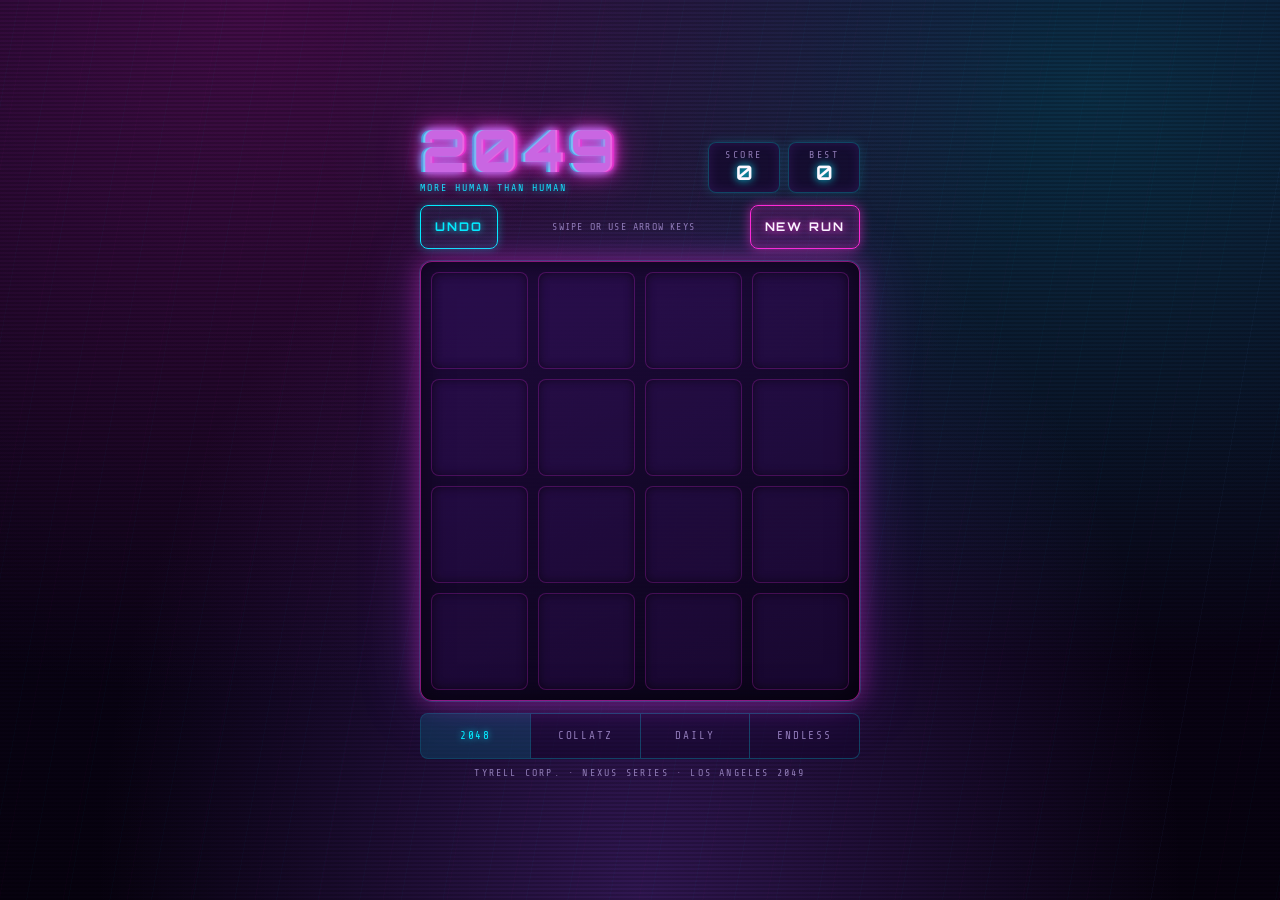
==== web/index.html @ 621d40a0 "Port the whole game to Rust and WebAssembly, add Endless mode The engine crate (engine/) holds the r" ====
<!doctype html>
<html lang="en">
<head>
  <meta charset="utf-8">
  <meta name="viewport" content="width=device-width, initial-scale=1, viewport-fit=cover, user-scalable=no">
  <meta name="theme-color" content="#07020f">
  <meta name="apple-mobile-web-app-capable" content="yes">
  <meta name="apple-mobile-web-app-status-bar-style" content="black-translucent">
  <meta name="mobile-web-app-capable" content="yes">
  <meta name="description" content="2049: a Blade Runner themed 2048, plus Collatz, daily and endless modes where equal tiles follow 3n+1 or n/2. Rust and WebAssembly.">
  <title>2049</title>
  <link rel="icon" href="favicon.svg" type="image/svg+xml">
  <link rel="preconnect" href="https://fonts.googleapis.com">
  <link rel="preconnect" href="https://fonts.gstatic.com" crossorigin>
  <link href="https://fonts.googleapis.com/css2?family=Orbitron:wght@500;700;900&family=Share+Tech+Mono&display=swap" rel="stylesheet">
  <link rel="stylesheet" href="style.css?v=5">
  <link rel="modulepreload" href="pkg/nexus2049.js?v=5">
</head>
<body>
  <div class="rain" aria-hidden="true"></div>
  <div class="scanlines" aria-hidden="true"></div>

  <main class="app">
    <header class="hud">
      <div class="title-block">
        <h1 class="title" data-text="2049">2049</h1>
        <p class="tagline" id="tagline">MORE HUMAN THAN HUMAN</p>
      </div>
      <div class="scores">
        <div class="score-box">
          <span class="score-label" id="score-label">SCORE</span>
          <span class="score-value" id="score">0</span>
          <span class="score-delta" id="score-delta"></span>
        </div>
        <div class="score-box">
          <span class="score-label" id="best-label">BEST</span>
          <span class="score-value" id="best">0</span>
        </div>
      </div>
    </header>

    <section class="controls">
      <button class="btn" id="undo" type="button" aria-label="Undo last move">UNDO</button>
      <p class="status-line" id="status-line">SWIPE OR USE ARROW KEYS</p>
      <button class="btn btn-primary" id="new-game" type="button">NEW RUN</button>
    </section>

    <section class="board-wrap">
      <div class="board" id="board" role="grid" aria-label="2049 game board">
        <div class="cells" aria-hidden="true">
          <div class="cell"></div><div class="cell"></div><div class="cell"></div><div class="cell"></div>
          <div class="cell"></div><div class="cell"></div><div class="cell"></div><div class="cell"></div>
          <div class="cell"></div><div class="cell"></div><div class="cell"></div><div class="cell"></div>
          <div class="cell"></div><div class="cell"></div><div class="cell"></div><div class="cell"></div>
        </div>
        <div class="tiles" id="tiles"></div>

        <div class="overlay" id="overlay" hidden>
          <p class="overlay-kicker" id="overlay-kicker"></p>
          <h2 class="overlay-title" id="overlay-title"></h2>
          <p class="overlay-sub" id="overlay-sub"></p>
          <div class="overlay-actions">
            <button class="btn" id="overlay-secondary" type="button" hidden>KEEP GOING</button>
            <button class="btn" id="overlay-alt" type="button" hidden>NEW BOARD</button>
            <button class="btn btn-primary" id="overlay-primary" type="button">NEW RUN</button>
          </div>
        </div>
      </div>
    </section>

    <footer class="foot">
      <p class="sr-only" id="status" aria-live="polite"></p>
      <div class="seg" role="radiogroup" aria-label="Game mode">
        <button class="seg-btn" id="mode-2048" type="button" role="radio" aria-checked="true">2048</button>
        <button class="seg-btn" id="mode-collatz" type="button" role="radio" aria-checked="false">COLLATZ</button>
        <button class="seg-btn daily" id="mode-daily" type="button" role="radio" aria-checked="false">DAILY</button>
        <button class="seg-btn endless" id="mode-endless" type="button" role="radio" aria-checked="false">ENDLESS</button>
      </div>
      <p class="foot-line">TYRELL CORP. &middot; NEXUS SERIES &middot; LOS ANGELES 2049</p>
    </footer>
  </main>

  <script type="module">
    import init, * as nexus from './pkg/nexus2049.js?v=5';
    window.Nexus = nexus;
    init().catch(function (e) { console.error('2049 failed to start', e); });
  </script>
</body>
</html>
---- web/style.css ----
:root {
  --bg: #07020f;
  --bg-2: #0e0520;
  --panel: rgba(20, 8, 44, 0.75);
  --line: rgba(0, 240, 255, 0.25);
  --cell: rgba(120, 40, 200, 0.12);
  --cell-line: rgba(255, 43, 214, 0.18);

  --pink: #ff2bd6;
  --pink-2: #ff6ae6;
  --purple: #9b4dff;
  --purple-2: #c08bff;
  --cyan: #00f0ff;
  --cyan-2: #7cf7ff;
  --white: #fdf7ff;
  --text: #e9dcff;
  --muted: #8f7bb5;

  --gap: 10px;
  --radius: 8px;
  /* svh keeps the board a fixed size when the mobile address bar collapses. */
  --board-size: min(92vw, 440px, calc(100svh - 250px));
  --move-ms: 140ms;

  --font-display: 'Orbitron', 'Segoe UI', system-ui, sans-serif;
  --font-mono: 'Share Tech Mono', 'SFMono-Regular', Menlo, monospace;
}

* { box-sizing: border-box; }

html, body {
  margin: 0;
  padding: 0;
  height: 100%;
  background: var(--bg);
  color: var(--text);
  font-family: var(--font-display);
  overscroll-behavior: none;
  -webkit-tap-highlight-color: transparent;
  -webkit-text-size-adjust: 100%;
}

body {
  min-height: 100dvh;
  background:
    radial-gradient(ellipse at 20% 0%, rgba(255, 43, 214, 0.22), transparent 55%),
    radial-gradient(ellipse at 85% 10%, rgba(0, 240, 255, 0.18), transparent 50%),
    radial-gradient(ellipse at 50% 100%, rgba(155, 77, 255, 0.28), transparent 60%),
    linear-gradient(180deg, var(--bg-2), var(--bg));
  overflow-x: hidden;
}

/* Rain streaks: a double-height layer scrolled with transform so it stays on the compositor. */
.rain {
  position: fixed;
  inset: 0;
  pointer-events: none;
  z-index: 0;
  opacity: 0.35;
  overflow: hidden;
}
.rain::before {
  content: '';
  position: absolute;
  left: 0;
  top: 0;
  width: 100%;
  height: 200%;
  background-image:
    repeating-linear-gradient(100deg, transparent 0 18px, rgba(0, 240, 255, 0.07) 18px 19px, transparent 19px 41px),
    repeating-linear-gradient(100deg, transparent 0 29px, rgba(255, 43, 214, 0.06) 29px 30px, transparent 30px 63px);
  background-size: 100% 50%;
  will-change: transform;
  animation: rain 2.6s linear infinite;
}
@keyframes rain {
  from { transform: translate3d(0, -50%, 0); }
  to { transform: translate3d(0, 0, 0); }
}

.scanlines {
  position: fixed;
  inset: 0;
  pointer-events: none;
  z-index: 0;
  background: repeating-linear-gradient(0deg, rgba(0, 0, 0, 0.16) 0 2px, transparent 2px 4px);
}

.app {
  position: relative;
  z-index: 1;
  width: var(--board-size);
  margin: 0 auto;
  padding: max(14px, env(safe-area-inset-top)) 0 max(14px, env(safe-area-inset-bottom));
  display: flex;
  flex-direction: column;
  gap: 12px;
  min-height: 100svh;
  justify-content: center;
}

/* HUD */
.hud {
  display: flex;
  justify-content: space-between;
  align-items: flex-end;
  gap: 10px;
}

.title {
  margin: 0;
  font-size: clamp(40px, 13vw, 58px);
  font-weight: 900;
  line-height: 0.95;
  letter-spacing: 0.06em;
  color: var(--white);
  position: relative;
  text-shadow:
    0 0 6px var(--pink),
    0 0 18px var(--pink),
    0 0 42px rgba(255, 43, 214, 0.6);
  animation: flicker 7s infinite;
}
.title::before,
.title::after {
  content: attr(data-text);
  position: absolute;
  inset: 0;
  pointer-events: none;
  opacity: 0.7;
}
.title::before {
  color: var(--cyan);
  transform: translate(-2px, 0);
  text-shadow: 0 0 8px var(--cyan);
  animation: glitchA 5s infinite steps(1);
}
.title::after {
  color: var(--pink);
  transform: translate(2px, 0);
  text-shadow: 0 0 8px var(--pink);
  animation: glitchB 5s infinite steps(1);
}
@keyframes glitchA {
  0%, 93%, 100% { clip-path: inset(0 0 100% 0); }
  94% { clip-path: inset(10% 0 60% 0); transform: translate(-4px, 0); }
  96% { clip-path: inset(50% 0 20% 0); transform: translate(3px, 0); }
  98% { clip-path: inset(80% 0 0 0); transform: translate(-2px, 0); }
}
@keyframes glitchB {
  0%, 90%, 100% { clip-path: inset(0 0 100% 0); }
  91% { clip-path: inset(60% 0 10% 0); transform: translate(4px, 0); }
  93% { clip-path: inset(20% 0 60% 0); transform: translate(-3px, 0); }
  95% { clip-path: inset(0 0 85% 0); transform: translate(2px, 0); }
}
@keyframes flicker {
  0%, 18%, 22%, 25%, 53%, 57%, 100% { opacity: 1; }
  20%, 24%, 55% { opacity: 0.7; }
}

.tagline {
  margin: 4px 0 0;
  font-family: var(--font-mono);
  font-size: 10px;
  letter-spacing: 0.2em;
  white-space: nowrap;
  color: var(--cyan);
  text-shadow: 0 0 8px rgba(0, 240, 255, 0.8);
}

.scores {
  display: flex;
  gap: 8px;
}

.score-box {
  position: relative;
  min-width: 72px;
  padding: 6px 10px 7px;
  background: var(--panel);
  border: 1px solid var(--line);
  border-radius: var(--radius);
  box-shadow: 0 0 12px rgba(0, 240, 255, 0.15), inset 0 0 12px rgba(155, 77, 255, 0.15);
  display: flex;
  flex-direction: column;
  align-items: center;
}
.score-label {
  font-family: var(--font-mono);
  font-size: 10px;
  letter-spacing: 0.25em;
  color: var(--muted);
}
.score-value {
  font-size: 20px;
  font-weight: 700;
  color: var(--white);
  text-shadow: 0 0 8px var(--cyan);
  font-variant-numeric: tabular-nums;
}
.score-delta {
  position: absolute;
  right: 8px;
  top: -4px;
  font-size: 14px;
  font-weight: 700;
  color: var(--pink);
  text-shadow: 0 0 8px var(--pink);
  opacity: 0;
  pointer-events: none;
}
.score-delta.show {
  animation: floatUp 0.8s ease-out forwards;
}
@keyframes floatUp {
  0% { opacity: 1; transform: translateY(0); }
  100% { opacity: 0; transform: translateY(-28px); }
}

/* Controls */
.controls {
  display: flex;
  align-items: center;
  justify-content: space-between;
  gap: 8px;
}

/* Goal line between the two buttons */
.status-line {
  margin: 0;
  flex: 1;
  min-width: 0;
  text-align: center;
  font-family: var(--font-mono);
  font-size: 10px;
  letter-spacing: 0.12em;
  line-height: 1.35;
  color: var(--muted);
  transition: color 0.2s ease;
}
.status-line.goal { color: var(--cyan); text-shadow: 0 0 8px rgba(0, 240, 255, 0.6); }
.status-line.warn { color: var(--pink); text-shadow: 0 0 8px rgba(255, 43, 214, 0.7); }

/* Mode switch */
.seg {
  width: 100%;
  display: flex;
  min-height: 44px;
  border: 1px solid var(--line);
  border-radius: var(--radius);
  overflow: hidden;
  background: rgba(20, 8, 44, 0.6);
}
.seg-btn {
  appearance: none;
  flex: 1;
  min-width: 0;
  min-height: 44px;
  padding: 0 4px;
  border: 0;
  background: transparent;
  color: var(--muted);
  font-family: var(--font-mono);
  font-size: 11px;
  letter-spacing: 0.16em;
  cursor: pointer;
  touch-action: manipulation;
  user-select: none;
  -webkit-user-select: none;
  transition: background 0.15s ease, color 0.15s ease;
}
.seg-btn + .seg-btn { border-left: 1px solid var(--line); }
.seg-btn[aria-checked="true"] {
  color: var(--cyan);
  background: rgba(0, 240, 255, 0.14);
  text-shadow: 0 0 6px rgba(0, 240, 255, 0.8);
}
.seg-btn:active { background: rgba(0, 240, 255, 0.22); }
/* Drawn inside the clipped control so the ring is never cut off. */
.seg-btn:focus-visible {
  outline: 2px solid var(--white);
  outline-offset: -4px;
}
.seg-btn.daily[aria-checked="true"] {
  color: var(--pink-2);
  background: rgba(255, 43, 214, 0.14);
  text-shadow: 0 0 6px rgba(255, 43, 214, 0.8);
}
.seg-btn:disabled { opacity: 0.35; cursor: default; }

.btn {
  appearance: none;
  font-family: var(--font-display);
  font-weight: 700;
  font-size: 12px;
  letter-spacing: 0.16em;
  color: var(--cyan);
  background: rgba(0, 240, 255, 0.06);
  border: 1px solid var(--cyan);
  border-radius: var(--radius);
  padding: 10px 14px;
  min-height: 44px;
  white-space: nowrap;
  cursor: pointer;
  box-shadow: 0 0 10px rgba(0, 240, 255, 0.35), inset 0 0 8px rgba(0, 240, 255, 0.1);
  text-shadow: 0 0 6px rgba(0, 240, 255, 0.8);
  transition: transform 0.08s ease, box-shadow 0.15s ease, background 0.15s ease;
  touch-action: manipulation;
  user-select: none;
  -webkit-user-select: none;
}
.btn:hover { background: rgba(0, 240, 255, 0.14); }
.btn:active { transform: scale(0.96); }
.btn:disabled {
  opacity: 0.35;
  cursor: default;
  box-shadow: none;
}
.btn-primary {
  color: var(--white);
  border-color: var(--pink);
  background: rgba(255, 43, 214, 0.14);
  box-shadow: 0 0 12px rgba(255, 43, 214, 0.55), inset 0 0 10px rgba(255, 43, 214, 0.2);
  text-shadow: 0 0 8px var(--pink);
}
.btn-primary:hover { background: rgba(255, 43, 214, 0.26); }

/* Board */
.board-wrap {
  display: flex;
  justify-content: center;
}

.board {
  position: relative;
  width: var(--board-size);
  height: var(--board-size);
  padding: var(--gap);
  border-radius: calc(var(--radius) + 4px);
  background: linear-gradient(160deg, rgba(30, 10, 60, 0.9), rgba(10, 4, 24, 0.95));
  border: 1px solid rgba(255, 43, 214, 0.5);
  box-shadow:
    0 0 0 1px rgba(0, 240, 255, 0.15),
    0 0 24px rgba(255, 43, 214, 0.35),
    0 0 60px rgba(155, 77, 255, 0.25),
    inset 0 0 30px rgba(0, 0, 0, 0.6);
  touch-action: none;
  user-select: none;
  -webkit-user-select: none;
  overflow: hidden;
}
.board.shake { animation: shake 0.18s ease; }
@keyframes shake {
  0%, 100% { transform: translateX(0); }
  30% { transform: translateX(-4px); }
  70% { transform: translateX(4px); }
}

.cells {
  position: absolute;
  inset: var(--gap);
  display: grid;
  grid-template-columns: repeat(4, 1fr);
  grid-template-rows: repeat(4, 1fr);
  gap: var(--gap);
}
.cell {
  border-radius: var(--radius);
  background: var(--cell);
  border: 1px solid var(--cell-line);
  box-shadow: inset 0 0 10px rgba(0, 0, 0, 0.5);
}

.tiles {
  position: absolute;
  inset: var(--gap);
}

.tile {
  position: absolute;
  top: 0;
  left: 0;
  width: calc((100% - 3 * var(--gap)) / 4);
  height: calc((100% - 3 * var(--gap)) / 4);
  border-radius: var(--radius);
  display: flex;
  align-items: center;
  justify-content: center;
  font-weight: 900;
  font-size: calc(var(--board-size) * 0.085);
  line-height: 1;
  color: var(--white);
  transform: translate3d(calc(var(--x) * (100% + var(--gap))), calc(var(--y) * (100% + var(--gap))), 0);
  transition: transform var(--move-ms) cubic-bezier(0.25, 0.1, 0.25, 1);
  will-change: transform;
  backface-visibility: hidden;
  z-index: 2;
  font-variant-numeric: tabular-nums;
}
.tile .v {
  position: relative;
  z-index: 1;
}
.tile.new { animation: appear 180ms cubic-bezier(0.25, 0.1, 0.25, 1); }
.tile.merged { animation: pop 220ms cubic-bezier(0.25, 0.1, 0.25, 1); z-index: 3; }
.tile.merged::after {
  content: '';
  position: absolute;
  inset: -6px;
  border-radius: inherit;
  border: 2px solid currentColor;
  opacity: 0;
  animation: ring 380ms ease-out;
  pointer-events: none;
}
@keyframes appear {
  0% { transform: translate3d(calc(var(--x) * (100% + var(--gap))), calc(var(--y) * (100% + var(--gap))), 0) scale(0.4); opacity: 0; }
  100% { transform: translate3d(calc(var(--x) * (100% + var(--gap))), calc(var(--y) * (100% + var(--gap))), 0) scale(1); opacity: 1; }
}
/* Starts at full size so the swap from the two source tiles has no visible snap. */
@keyframes pop {
  0% { transform: translate3d(calc(var(--x) * (100% + var(--gap))), calc(var(--y) * (100% + var(--gap))), 0) scale(1); }
  45% { transform: translate3d(calc(var(--x) * (100% + var(--gap))), calc(var(--y) * (100% + var(--gap))), 0) scale(1.16); }
  100% { transform: translate3d(calc(var(--x) * (100% + var(--gap))), calc(var(--y) * (100% + var(--gap))), 0) scale(1); }
}
@keyframes ring {
  0% { opacity: 0.9; transform: scale(0.8); }
  100% { opacity: 0; transform: scale(1.35); }
}

/* Tile palette: cyan -> purple -> pink -> white-hot */
.tile[data-v="2"] {
  color: var(--white);
  background: linear-gradient(145deg, #0b2a4a, #0a1a3a);
  border: 1px solid var(--cyan);
  box-shadow: 0 0 10px rgba(0, 240, 255, 0.45), inset 0 0 12px rgba(0, 240, 255, 0.2);
  text-shadow: 0 0 10px var(--cyan);
}
.tile[data-v="4"] {
  color: #04101c;
  background: linear-gradient(145deg, #4df5ff, #00c8e0);
  border: 1px solid #a8fbff;
  box-shadow: 0 0 14px rgba(0, 240, 255, 0.7), inset 0 0 12px rgba(255, 255, 255, 0.25);
  text-shadow: 0 1px 0 rgba(255, 255, 255, 0.35);
}
.tile[data-v="8"] {
  color: var(--white);
  background: linear-gradient(145deg, #00a8ff, #5a2fff);
  border: 1px solid var(--cyan-2);
  box-shadow: 0 0 16px rgba(0, 200, 255, 0.7);
  text-shadow: 0 2px 4px rgba(0, 0, 40, 0.7);
}
.tile[data-v="16"] {
  color: var(--white);
  background: linear-gradient(145deg, #8a3dff, #5c22c8);
  border: 1px solid var(--purple-2);
  box-shadow: 0 0 16px rgba(155, 77, 255, 0.8);
  text-shadow: 0 2px 4px rgba(20, 0, 50, 0.7);
}
.tile[data-v="32"] {
  color: var(--white);
  background: linear-gradient(145deg, #7b2cff, #5a1fc0);
  border: 1px solid var(--purple-2);
  box-shadow: 0 0 18px rgba(155, 77, 255, 0.85);
  text-shadow: 0 0 10px var(--purple-2);
}
.tile[data-v="64"] {
  color: var(--white);
  background: linear-gradient(145deg, #a13cff, #d22bd6);
  border: 1px solid var(--pink-2);
  box-shadow: 0 0 18px rgba(255, 43, 214, 0.65), 0 0 36px rgba(155, 77, 255, 0.4);
  text-shadow: 0 0 10px var(--pink-2);
}
.tile[data-v="128"] {
  color: var(--white);
  background: linear-gradient(145deg, #e02ccf, #ff2bd6);
  border: 1px solid var(--pink-2);
  box-shadow: 0 0 20px rgba(255, 43, 214, 0.85);
  text-shadow: 0 0 12px var(--pink);
  font-size: calc(var(--board-size) * 0.075);
}
.tile[data-v="256"] {
  color: var(--white);
  background: linear-gradient(145deg, #ff2bd6, #ff5fe3);
  border: 1px solid #ffb3f2;
  box-shadow: 0 0 24px rgba(255, 43, 214, 1), 0 0 48px rgba(255, 43, 214, 0.5);
  text-shadow: 0 0 12px var(--pink);
  font-size: calc(var(--board-size) * 0.075);
}
.tile[data-v="512"] {
  color: var(--white);
  background: linear-gradient(145deg, #ff5fe3, #ff8af0);
  border: 1px solid #ffd1f8;
  box-shadow: 0 0 26px rgba(255, 106, 230, 1), 0 0 56px rgba(255, 43, 214, 0.6);
  text-shadow: 0 0 14px var(--pink);
  font-size: calc(var(--board-size) * 0.075);
}
.tile[data-v="1024"] {
  color: #2a0040;
  background: linear-gradient(145deg, #ffa3f3, #7cf7ff);
  border: 1px solid #ffffff;
  box-shadow: 0 0 28px rgba(0, 240, 255, 0.9), 0 0 60px rgba(255, 43, 214, 0.7);
  text-shadow: 0 0 6px rgba(255, 255, 255, 0.9);
  font-size: calc(var(--board-size) * 0.062);
}
.tile[data-v="2048"],
.tile[data-v="4096"],
.tile[data-v="8192"],
.tile[data-v="16384"],
.tile[data-v="32768"],
.tile[data-v="65536"] {
  color: #2a0040;
  background: linear-gradient(145deg, #ffffff, #ffb3f2 45%, #7cf7ff);
  border: 1px solid #ffffff;
  box-shadow: 0 0 32px rgba(255, 255, 255, 0.9), 0 0 70px rgba(255, 43, 214, 0.9), 0 0 110px rgba(0, 240, 255, 0.6);
  text-shadow: 0 0 6px rgba(255, 255, 255, 1);
  font-size: calc(var(--board-size) * 0.062);
}
/* Pulse via an opacity-animated overlay instead of a filter so it stays off the paint path. */
.tile[data-v="2048"]::before,
.tile[data-v="4096"]::before,
.tile[data-v="8192"]::before,
.tile[data-v="16384"]::before,
.tile[data-v="32768"]::before,
.tile[data-v="65536"]::before {
  content: '';
  position: absolute;
  inset: 0;
  border-radius: inherit;
  background: rgba(255, 255, 255, 0.35);
  animation: hot 1.6s ease-in-out infinite alternate;
  pointer-events: none;
}
@keyframes hot {
  from { opacity: 0; }
  to { opacity: 1; }
}

/* Overlay */
.overlay {
  position: absolute;
  inset: 0;
  z-index: 10;
  display: flex;
  flex-direction: column;
  align-items: center;
  justify-content: center;
  gap: 8px;
  padding: 20px;
  text-align: center;
  background: rgba(7, 2, 15, 0.82);
  backdrop-filter: blur(6px);
  border-radius: inherit;
  animation: fadeIn 300ms ease;
}
.overlay[hidden] { display: none; }
@keyframes fadeIn { from { opacity: 0; } to { opacity: 1; } }

.overlay-kicker {
  margin: 0;
  font-family: var(--font-mono);
  font-size: 11px;
  letter-spacing: 0.3em;
  color: var(--cyan);
  text-shadow: 0 0 8px var(--cyan);
}
.overlay-title {
  margin: 0;
  font-size: clamp(24px, 8vw, 36px);
  font-weight: 900;
  letter-spacing: 0.08em;
  color: var(--white);
  text-shadow: 0 0 10px var(--pink), 0 0 30px var(--pink);
}
.overlay.win .overlay-title {
  text-shadow: 0 0 10px var(--cyan), 0 0 30px var(--pink), 0 0 60px var(--purple);
}
.overlay-sub {
  margin: 0 0 10px;
  font-family: var(--font-mono);
  font-size: 12px;
  letter-spacing: 0.12em;
  color: var(--purple-2);
  max-width: 28ch;
}
.overlay-actions {
  display: flex;
  gap: 10px;
  flex-wrap: wrap;
  justify-content: center;
}

/* Footer */
.foot {
  text-align: center;
  display: flex;
  flex-direction: column;
  align-items: stretch;
  gap: 8px;
}
.foot-line {
  margin: 0;
  font-family: var(--font-mono);
  font-size: 10px;
  letter-spacing: 0.22em;
  color: var(--muted);
}

/* ---------- Collatz mode ---------- */

.board.collatz {
  border-color: rgba(0, 240, 255, 0.5);
  box-shadow:
    0 0 0 1px rgba(255, 43, 214, 0.15),
    0 0 24px rgba(0, 240, 255, 0.3),
    0 0 60px rgba(155, 77, 255, 0.25),
    inset 0 0 30px rgba(0, 0, 0, 0.6);
}
.board.collatz.stuck {
  border-color: var(--pink);
  box-shadow: 0 0 28px rgba(255, 43, 214, 0.7), inset 0 0 30px rgba(0, 0, 0, 0.6);
}

.board.collatz .tile {
  flex-direction: column;
  gap: 1px;
  line-height: 1;
}
/* The caption sits on a translucent chip so it stays readable on every band. */
.board.collatz .tile .cap {
  position: relative;
  z-index: 1;
  font-family: var(--font-mono), system-ui, sans-serif;
  font-weight: 400;
  font-size: clamp(8px, calc(var(--board-size) * 0.031), 11px);
  letter-spacing: 0.1em;
  line-height: 1.2;
  padding: 1px 5px;
  border-radius: 4px;
  color: var(--white);
  background: rgba(10, 0, 30, 0.55);
  text-shadow: none;
}
.board.collatz .tile[data-par="even"][data-band="1"] .cap,
.board.collatz .tile[data-par="one"] .cap {
  color: #04101c;
  background: rgba(255, 255, 255, 0.5);
}
.board.collatz .tile[data-len="3"] { font-size: calc(var(--board-size) * 0.072); }
.board.collatz .tile[data-len="4"] { font-size: calc(var(--board-size) * 0.06); }

/* Even values: cyan family, darker as the value grows. */
.board.collatz .tile[data-par="even"][data-band="0"] {
  color: var(--white);
  background: linear-gradient(145deg, #0b2a4a, #0a1a3a);
  border: 1px solid var(--cyan);
  box-shadow: 0 0 10px rgba(0, 240, 255, 0.45), inset 0 0 12px rgba(0, 240, 255, 0.2);
  text-shadow: 0 0 10px var(--cyan);
}
.board.collatz .tile[data-par="even"][data-band="1"] {
  color: #04101c;
  background: linear-gradient(145deg, #4df5ff, #00c8e0);
  border: 1px solid #a8fbff;
  box-shadow: 0 0 14px rgba(0, 240, 255, 0.7), inset 0 0 12px rgba(255, 255, 255, 0.25);
  text-shadow: 0 1px 0 rgba(255, 255, 255, 0.35);
}
.board.collatz .tile[data-par="even"][data-band="2"] {
  color: var(--white);
  background: linear-gradient(145deg, #00a8ff, #2a6cff);
  border: 1px solid var(--cyan-2);
  box-shadow: 0 0 16px rgba(0, 200, 255, 0.7);
  text-shadow: 0 2px 4px rgba(0, 0, 40, 0.7);
}
.board.collatz .tile[data-par="even"][data-band="3"] {
  color: var(--white);
  background: linear-gradient(145deg, #2f4bff, #5a2fff);
  border: 1px solid var(--purple-2);
  box-shadow: 0 0 18px rgba(90, 80, 255, 0.8);
  text-shadow: 0 2px 4px rgba(0, 0, 40, 0.7);
}

/* Odd values: pink family, deeper as the value grows. */
.board.collatz .tile[data-par="odd"][data-band="0"] {
  color: var(--white);
  background: linear-gradient(145deg, #3a0b3f, #250828);
  border: 1px solid var(--pink);
  box-shadow: 0 0 10px rgba(255, 43, 214, 0.5), inset 0 0 12px rgba(255, 43, 214, 0.2);
  text-shadow: 0 0 10px var(--pink);
}
.board.collatz .tile[data-par="odd"][data-band="1"] {
  color: var(--white);
  background: linear-gradient(145deg, #ff2bd6, #ff5fe3);
  border: 1px solid #ffb3f2;
  box-shadow: 0 0 20px rgba(255, 43, 214, 0.85);
  text-shadow: 0 2px 4px rgba(60, 0, 50, 0.7);
}
.board.collatz .tile[data-par="odd"][data-band="2"] {
  color: var(--white);
  background: linear-gradient(145deg, #d11bd0, #9b1fc8);
  border: 1px solid var(--pink-2);
  box-shadow: 0 0 18px rgba(210, 40, 220, 0.8);
  text-shadow: 0 2px 4px rgba(40, 0, 50, 0.7);
}
.board.collatz .tile[data-par="odd"][data-band="3"] {
  color: var(--white);
  background: linear-gradient(145deg, #8a12b8, #5a0f8a);
  border: 1px solid var(--purple-2);
  box-shadow: 0 0 18px rgba(155, 40, 220, 0.8);
  text-shadow: 0 2px 4px rgba(40, 0, 50, 0.7);
}

/* The 1: white hot, pair it to clear. */
.board.collatz .tile[data-par="one"] {
  color: #2a0040;
  background: linear-gradient(145deg, #ffffff, #ffb3f2 45%, #7cf7ff);
  border: 1px solid #ffffff;
  box-shadow: 0 0 24px rgba(255, 255, 255, 0.8), 0 0 50px rgba(255, 43, 214, 0.7), 0 0 80px rgba(0, 240, 255, 0.5);
  text-shadow: 0 0 6px rgba(255, 255, 255, 1);
}
.board.collatz .tile[data-par="one"]::before {
  content: '';
  position: absolute;
  inset: 0;
  border-radius: inherit;
  background: rgba(255, 255, 255, 0.35);
  animation: hot 1.6s ease-in-out infinite alternate;
  pointer-events: none;
}

/* Cleared pair: the surviving element bursts and fades in place. */
.tile.cleared {
  animation: burst 360ms ease-out forwards;
  z-index: 4;
  pointer-events: none;
}
.tile.cleared::after {
  content: '';
  position: absolute;
  inset: -6px;
  border-radius: inherit;
  border: 2px solid #ffffff;
  opacity: 0;
  animation: ring 360ms ease-out;
  pointer-events: none;
}
@keyframes burst {
  0% { transform: translate3d(calc(var(--x) * (100% + var(--gap))), calc(var(--y) * (100% + var(--gap))), 0) scale(1); opacity: 1; }
  100% { transform: translate3d(calc(var(--x) * (100% + var(--gap))), calc(var(--y) * (100% + var(--gap))), 0) scale(1.5); opacity: 0; }
}

.overlay-sub.wide { max-width: 34ch; line-height: 1.6; }

.sr-only {
  position: absolute;
  width: 1px;
  height: 1px;
  margin: -1px;
  padding: 0;
  overflow: hidden;
  clip: rect(0 0 0 0);
  border: 0;
}

@media (prefers-reduced-motion: reduce) {
  /* !important so these win over the more specific tile rules above. */
  .rain::before, .title, .title::before, .title::after,
  .tile::before, .tile::after, .tile.merged, .tile.new { animation: none !important; }
  .tile { transition-duration: 1ms; }
  .tile.cleared { animation-duration: 1ms !important; }
}

@media (max-height: 640px) {
  :root { --board-size: min(92vw, calc(100svh - 215px)); }
  /* In landscape the board is much narrower than the viewport; keep the HUD,
     controls and footer at viewport width and let board-wrap centre the board. */
  .app { width: min(92vw, 440px); gap: 8px; }
  .title { font-size: 34px; }
  .tagline { display: none; }
  .foot-line { display: none; }
}

@media (max-height: 480px) {
  .board.collatz .tile .cap { display: none; }
}
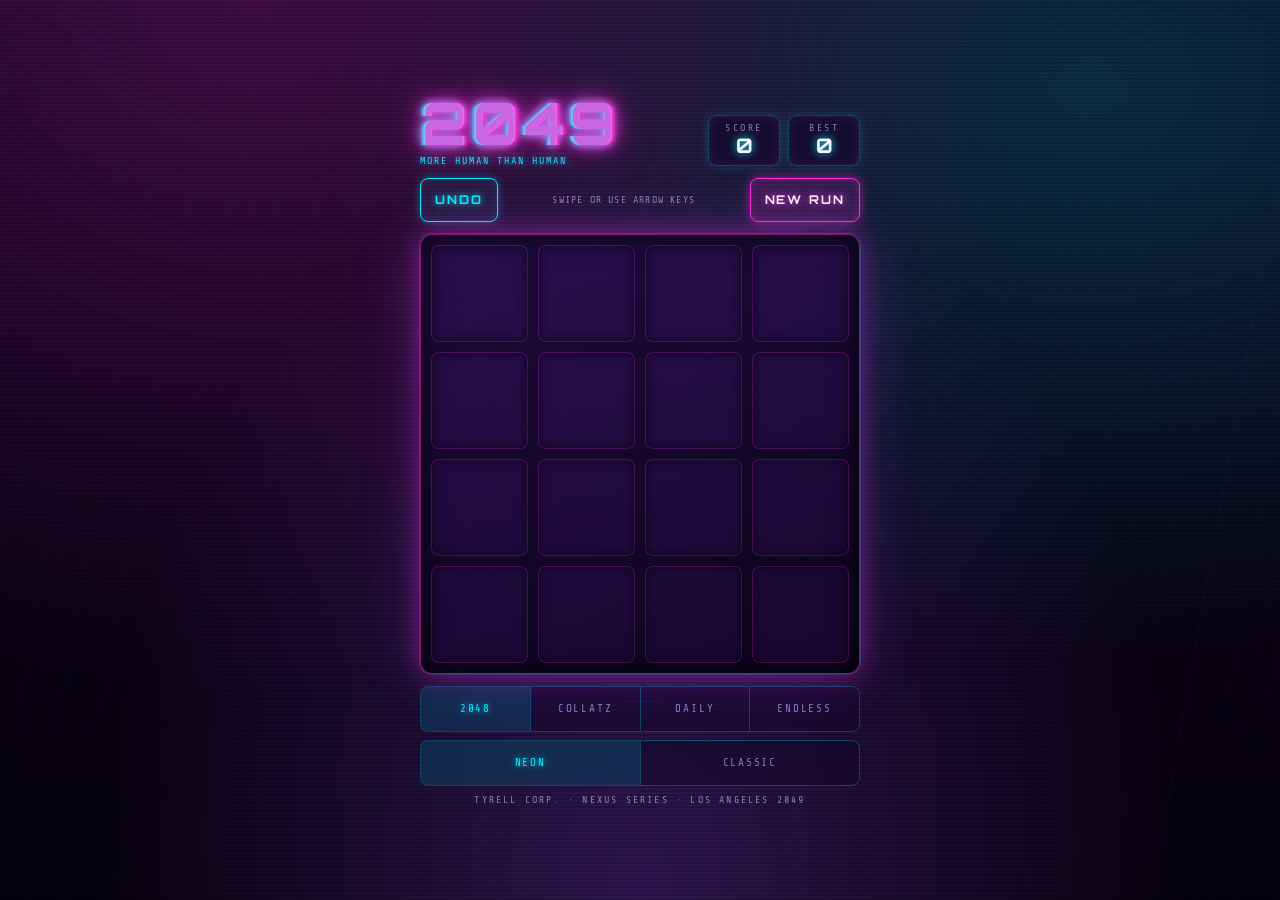
==== commit 8ab3309e: "Add a theme switch: neon, or a modern take on the classic 2048 look A NEON | CLASSIC control sits un" ====
--- a/web/index.html
+++ b/web/index.html
@@ -4,6 +4,8 @@
   <meta charset="utf-8">
   <meta name="viewport" content="width=device-width, initial-scale=1, viewport-fit=cover, user-scalable=no">
   <meta name="theme-color" content="#07020f">
+  <!-- Applies the saved theme before first paint; the game owns it from then on. -->
+  <script>try{document.documentElement.setAttribute('data-theme',localStorage.getItem('nexus2049.theme')==='classic'?'classic':'neon')}catch(e){}</script>
   <meta name="apple-mobile-web-app-capable" content="yes">
   <meta name="apple-mobile-web-app-status-bar-style" content="black-translucent">
   <meta name="mobile-web-app-capable" content="yes">
@@ -13,8 +15,8 @@
   <link rel="preconnect" href="https://fonts.googleapis.com">
   <link rel="preconnect" href="https://fonts.gstatic.com" crossorigin>
   <link href="https://fonts.googleapis.com/css2?family=Orbitron:wght@500;700;900&family=Share+Tech+Mono&display=swap" rel="stylesheet">
-  <link rel="stylesheet" href="style.css?v=5">
-  <link rel="modulepreload" href="pkg/nexus2049.js?v=5">
+  <link rel="stylesheet" href="style.css?v=6">
+  <link rel="modulepreload" href="pkg/nexus2049.js?v=6">
 </head>
 <body>
   <div class="rain" aria-hidden="true"></div>
@@ -70,18 +72,24 @@
 
     <footer class="foot">
       <p class="sr-only" id="status" aria-live="polite"></p>
-      <div class="seg" role="radiogroup" aria-label="Game mode">
-        <button class="seg-btn" id="mode-2048" type="button" role="radio" aria-checked="true">2048</button>
-        <button class="seg-btn" id="mode-collatz" type="button" role="radio" aria-checked="false">COLLATZ</button>
-        <button class="seg-btn daily" id="mode-daily" type="button" role="radio" aria-checked="false">DAILY</button>
-        <button class="seg-btn endless" id="mode-endless" type="button" role="radio" aria-checked="false">ENDLESS</button>
+      <div class="foot-switches">
+        <div class="seg seg-modes" role="radiogroup" aria-label="Game mode">
+          <button class="seg-btn" id="mode-2048" type="button" role="radio" aria-checked="true">2048</button>
+          <button class="seg-btn" id="mode-collatz" type="button" role="radio" aria-checked="false">COLLATZ</button>
+          <button class="seg-btn daily" id="mode-daily" type="button" role="radio" aria-checked="false">DAILY</button>
+          <button class="seg-btn endless" id="mode-endless" type="button" role="radio" aria-checked="false">ENDLESS</button>
+        </div>
+        <div class="seg seg-theme" role="radiogroup" aria-label="Theme">
+          <button class="seg-btn" id="theme-neon" type="button" role="radio" aria-checked="true">NEON</button>
+          <button class="seg-btn" id="theme-classic" type="button" role="radio" aria-checked="false">CLASSIC</button>
+        </div>
       </div>
       <p class="foot-line">TYRELL CORP. &middot; NEXUS SERIES &middot; LOS ANGELES 2049</p>
     </footer>
   </main>
 
   <script type="module">
-    import init, * as nexus from './pkg/nexus2049.js?v=5';
+    import init, * as nexus from './pkg/nexus2049.js?v=6';
     window.Nexus = nexus;
     init().catch(function (e) { console.error('2049 failed to start', e); });
   </script>
--- a/web/style.css
+++ b/web/style.css
@@ -598,6 +598,11 @@
   align-items: stretch;
   gap: 8px;
 }
+.foot-switches {
+  display: flex;
+  flex-direction: column;
+  gap: 8px;
+}
 .foot-line {
   margin: 0;
   font-family: var(--font-mono);
@@ -781,4 +786,181 @@
 
 @media (max-height: 480px) {
   .board.collatz .tile .cap { display: none; }
-}
+  /* Landscape phones: the two switches share one row so the footer stays one control tall. */
+  .foot-switches { flex-direction: row; }
+  .foot-switches > .seg { width: auto; }
+  .seg-modes { flex: 3; }
+  .seg-theme { flex: 2; }
+}
+
+/* ---------- Classic theme: a modern take on the original 2048 look ---------- */
+
+:root[data-theme="classic"] {
+  --bg: #faf8ef;
+  --bg-2: #fbf9f2;
+  --panel: #bbada0;
+  --line: rgba(119, 110, 101, 0.18);
+  --cell: rgba(238, 228, 218, 0.42);
+  --cell-line: transparent;
+  --white: #f9f6f2;
+  --text: #776e65;
+  --muted: #9a8f84;
+  --radius: 10px;
+  --brown: #8f7a66;
+  --brown-2: #7a6657;
+  --orange: #f67c5f;
+  --orange-2: #f65e3b;
+  --font-display: 'Inter', -apple-system, BlinkMacSystemFont, 'Segoe UI', Roboto, 'Helvetica Neue', Arial, sans-serif;
+  --font-mono: 'Inter', -apple-system, BlinkMacSystemFont, 'Segoe UI', Roboto, 'Helvetica Neue', Arial, sans-serif;
+}
+[data-theme="classic"] body {
+  background: linear-gradient(180deg, #fbf9f2, #f3eee3);
+  color: var(--text);
+}
+[data-theme="classic"] .rain,
+[data-theme="classic"] .scanlines { display: none; }
+
+[data-theme="classic"] .title {
+  color: var(--text);
+  text-shadow: none;
+  animation: none;
+  font-weight: 800;
+  letter-spacing: -0.02em;
+}
+[data-theme="classic"] .title::before,
+[data-theme="classic"] .title::after { display: none; }
+[data-theme="classic"] .tagline {
+  color: var(--muted);
+  text-shadow: none;
+  font-size: 11px;
+  font-weight: 600;
+  letter-spacing: 0.14em;
+}
+
+[data-theme="classic"] .score-box {
+  background: #bbada0;
+  border: 0;
+  box-shadow: 0 2px 6px rgba(119, 110, 101, 0.18);
+}
+[data-theme="classic"] .score-label { color: #eee4da; font-weight: 600; letter-spacing: 0.18em; }
+[data-theme="classic"] .score-value { color: #ffffff; text-shadow: none; }
+[data-theme="classic"] .score-delta { color: var(--orange); text-shadow: none; }
+
+[data-theme="classic"] .status-line { color: var(--muted); font-weight: 600; letter-spacing: 0.08em; }
+[data-theme="classic"] .status-line.goal { color: var(--brown); text-shadow: none; }
+[data-theme="classic"] .status-line.warn { color: var(--orange-2); text-shadow: none; }
+
+[data-theme="classic"] .seg {
+  background: #e9e1d5;
+  border: 0;
+  box-shadow: inset 0 1px 2px rgba(0, 0, 0, 0.06);
+}
+[data-theme="classic"] .seg-btn { color: var(--text); font-weight: 600; letter-spacing: 0.1em; }
+[data-theme="classic"] .seg-btn + .seg-btn { border-left-color: rgba(119, 110, 101, 0.14); }
+[data-theme="classic"] .seg-btn[aria-checked="true"] { background: var(--brown); color: #f9f6f2; text-shadow: none; }
+[data-theme="classic"] .seg-btn.daily[aria-checked="true"] { background: var(--orange); color: #ffffff; text-shadow: none; }
+[data-theme="classic"] .seg-btn:active { background: rgba(143, 122, 102, 0.25); }
+[data-theme="classic"] .seg-btn:focus-visible { outline-color: var(--text); }
+
+[data-theme="classic"] .btn {
+  color: #f9f6f2;
+  background: var(--brown);
+  border: 0;
+  box-shadow: 0 2px 6px rgba(119, 110, 101, 0.25);
+  text-shadow: none;
+  letter-spacing: 0.08em;
+}
+[data-theme="classic"] .btn:hover { background: var(--brown-2); }
+[data-theme="classic"] .btn-primary { background: var(--orange); box-shadow: 0 2px 8px rgba(246, 124, 95, 0.4); }
+[data-theme="classic"] .btn-primary:hover { background: var(--orange-2); }
+
+[data-theme="classic"] .board,
+[data-theme="classic"] .board.collatz {
+  background: #bbada0;
+  border: 0;
+  box-shadow: 0 12px 30px rgba(119, 110, 101, 0.22);
+}
+[data-theme="classic"] .board.collatz.stuck {
+  box-shadow: 0 0 0 3px var(--orange-2), 0 12px 30px rgba(119, 110, 101, 0.22);
+}
+[data-theme="classic"] .cell { background: var(--cell); border: 0; box-shadow: none; }
+
+/* 2048 tiles: the familiar ramp from pale tan through orange to gold. */
+[data-theme="classic"] .tile {
+  color: var(--text);
+  border: 0;
+  text-shadow: none;
+  box-shadow: 0 1px 2px rgba(0, 0, 0, 0.08), inset 0 1px 0 rgba(255, 255, 255, 0.35);
+  font-weight: 800;
+}
+[data-theme="classic"] .tile[data-v="2"] { background: #eee4da; color: #776e65; }
+[data-theme="classic"] .tile[data-v="4"] { background: #ede0c8; color: #776e65; }
+[data-theme="classic"] .tile[data-v="8"] { background: #f2b179; color: #f9f6f2; }
+[data-theme="classic"] .tile[data-v="16"] { background: #f59563; color: #f9f6f2; }
+[data-theme="classic"] .tile[data-v="32"] { background: #f67c5f; color: #f9f6f2; }
+[data-theme="classic"] .tile[data-v="64"] { background: #f65e3b; color: #f9f6f2; }
+[data-theme="classic"] .tile[data-v="128"] { background: #edcf72; color: #f9f6f2; box-shadow: 0 0 24px 6px rgba(243, 215, 116, 0.3); }
+[data-theme="classic"] .tile[data-v="256"] { background: #edcc61; color: #f9f6f2; box-shadow: 0 0 24px 6px rgba(243, 215, 116, 0.35); }
+[data-theme="classic"] .tile[data-v="512"] { background: #edc850; color: #f9f6f2; box-shadow: 0 0 24px 6px rgba(243, 215, 116, 0.4); }
+[data-theme="classic"] .tile[data-v="1024"] { background: #edc53f; color: #f9f6f2; box-shadow: 0 0 28px 8px rgba(243, 215, 116, 0.45); }
+[data-theme="classic"] .tile[data-v="2048"] { background: #edc22e; color: #f9f6f2; box-shadow: 0 0 32px 10px rgba(243, 215, 116, 0.55); }
+[data-theme="classic"] .tile[data-v="4096"],
+[data-theme="classic"] .tile[data-v="8192"],
+[data-theme="classic"] .tile[data-v="16384"],
+[data-theme="classic"] .tile[data-v="32768"],
+[data-theme="classic"] .tile[data-v="65536"] { background: #3c3a32; color: #f9f6f2; box-shadow: 0 0 24px 6px rgba(60, 58, 50, 0.3); }
+[data-theme="classic"] .tile[data-v="2048"]::before,
+[data-theme="classic"] .tile[data-v="4096"]::before,
+[data-theme="classic"] .tile[data-v="8192"]::before,
+[data-theme="classic"] .tile[data-v="16384"]::before,
+[data-theme="classic"] .tile[data-v="32768"]::before,
+[data-theme="classic"] .tile[data-v="65536"]::before { background: rgba(255, 255, 255, 0.22); }
+[data-theme="classic"] .tile.merged::after,
+[data-theme="classic"] .tile.cleared::after { border-color: rgba(119, 110, 101, 0.45); }
+
+/* Collatz tiles: evens climb the warm ramp, odds sit on a cool blue one, the 1 is gold. */
+[data-theme="classic"] .board.collatz .tile[data-par][data-band],
+[data-theme="classic"] .board.collatz .tile[data-par="one"] {
+  border: 0;
+  box-shadow: 0 1px 2px rgba(0, 0, 0, 0.08), inset 0 1px 0 rgba(255, 255, 255, 0.35);
+  text-shadow: none;
+}
+[data-theme="classic"] .board.collatz .tile[data-par="even"][data-band="0"] { background: #eee4da; color: #776e65; }
+[data-theme="classic"] .board.collatz .tile[data-par="even"][data-band="1"] { background: #f2b179; color: #f9f6f2; }
+[data-theme="classic"] .board.collatz .tile[data-par="even"][data-band="2"] { background: #f67c5f; color: #f9f6f2; }
+[data-theme="classic"] .board.collatz .tile[data-par="even"][data-band="3"] { background: #f65e3b; color: #f9f6f2; }
+[data-theme="classic"] .board.collatz .tile[data-par="odd"][data-band="0"] { background: #dbe8f3; color: #4d6b85; }
+[data-theme="classic"] .board.collatz .tile[data-par="odd"][data-band="1"] { background: #7fb3df; color: #ffffff; }
+[data-theme="classic"] .board.collatz .tile[data-par="odd"][data-band="2"] { background: #4a8fd0; color: #ffffff; }
+[data-theme="classic"] .board.collatz .tile[data-par="odd"][data-band="3"] { background: #2f6cb3; color: #ffffff; }
+[data-theme="classic"] .board.collatz .tile[data-par="one"] {
+  background: linear-gradient(145deg, #f3d86b, #edc22e);
+  color: #f9f6f2;
+  text-shadow: none;
+  box-shadow: 0 0 24px 6px rgba(243, 215, 116, 0.45);
+}
+[data-theme="classic"] .board.collatz .tile[data-par="one"]::before { background: rgba(255, 255, 255, 0.28); }
+[data-theme="classic"] .board.collatz .tile .cap,
+[data-theme="classic"] .board.collatz .tile[data-par="even"][data-band="1"] .cap,
+[data-theme="classic"] .board.collatz .tile[data-par="one"] .cap {
+  color: #f9f6f2;
+  background: rgba(0, 0, 0, 0.18);
+  font-weight: 600;
+  letter-spacing: 0.04em;
+}
+[data-theme="classic"] .board.collatz .tile[data-par="even"][data-band="0"] .cap,
+[data-theme="classic"] .board.collatz .tile[data-par="odd"][data-band="0"] .cap {
+  color: #776e65;
+  background: rgba(0, 0, 0, 0.07);
+}
+
+[data-theme="classic"] .overlay { background: rgba(250, 248, 239, 0.88); }
+[data-theme="classic"] .overlay-kicker { color: var(--orange); text-shadow: none; font-weight: 700; letter-spacing: 0.2em; }
+[data-theme="classic"] .overlay-title,
+[data-theme="classic"] .overlay.win .overlay-title {
+  color: var(--text);
+  text-shadow: none;
+  font-weight: 800;
+  letter-spacing: -0.01em;
+}
+[data-theme="classic"] .overlay-sub { color: var(--muted); font-weight: 500; letter-spacing: 0.06em; }
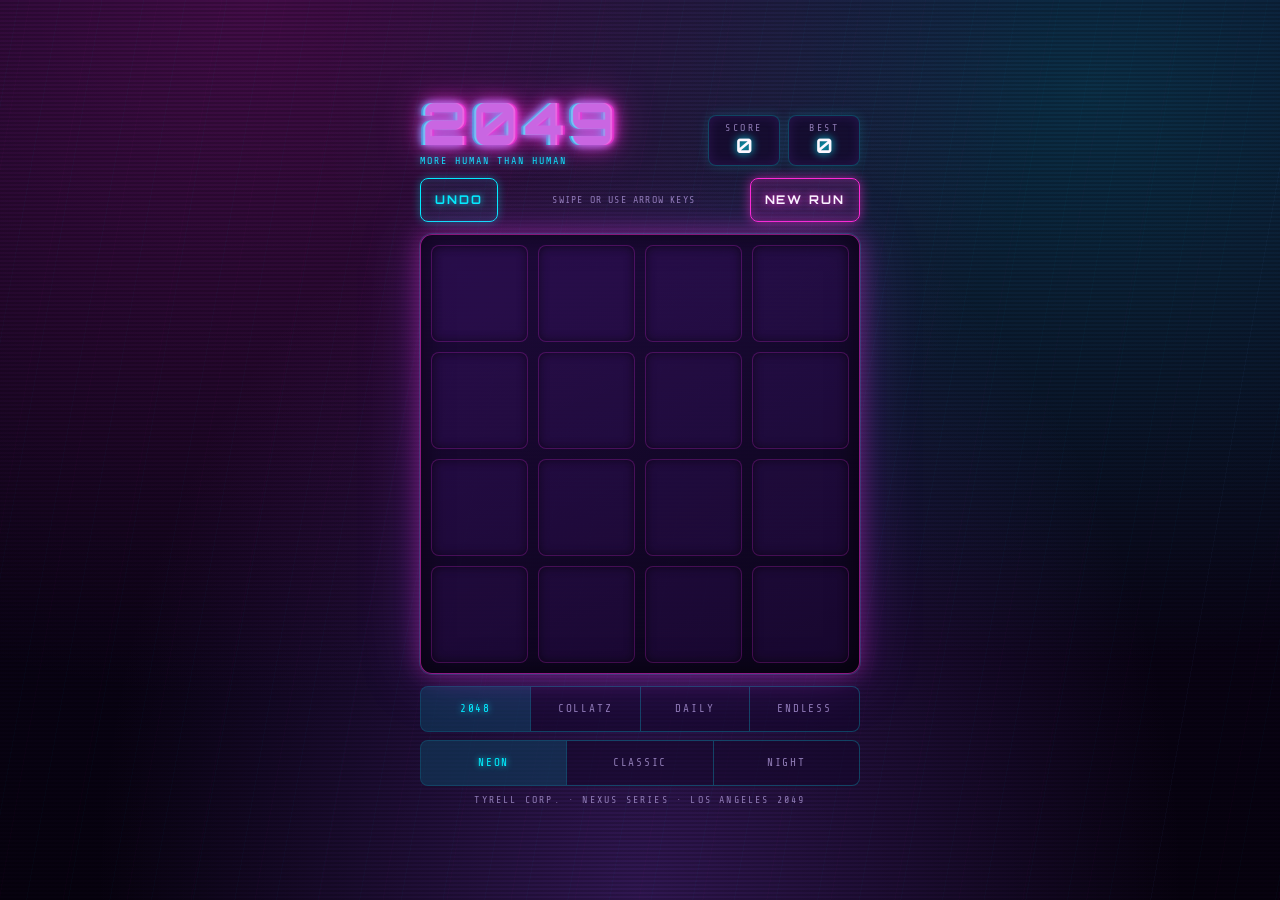
==== commit e3a3c9c7: "Wire a third theme, NIGHT, into the switch and the T cycle The palette follows in the next commit. T" ====
--- a/web/index.html
+++ b/web/index.html
@@ -5,7 +5,7 @@
   <meta name="viewport" content="width=device-width, initial-scale=1, viewport-fit=cover, user-scalable=no">
   <meta name="theme-color" content="#07020f">
   <!-- Applies the saved theme before first paint; the game owns it from then on. -->
-  <script>try{document.documentElement.setAttribute('data-theme',localStorage.getItem('nexus2049.theme')==='classic'?'classic':'neon')}catch(e){}</script>
+  <script>try{var t=localStorage.getItem('nexus2049.theme');document.documentElement.setAttribute('data-theme',t==='classic'||t==='night'?t:'neon')}catch(e){}</script>
   <meta name="apple-mobile-web-app-capable" content="yes">
   <meta name="apple-mobile-web-app-status-bar-style" content="black-translucent">
   <meta name="mobile-web-app-capable" content="yes">
@@ -15,8 +15,8 @@
   <link rel="preconnect" href="https://fonts.googleapis.com">
   <link rel="preconnect" href="https://fonts.gstatic.com" crossorigin>
   <link href="https://fonts.googleapis.com/css2?family=Orbitron:wght@500;700;900&family=Share+Tech+Mono&display=swap" rel="stylesheet">
-  <link rel="stylesheet" href="style.css?v=6">
-  <link rel="modulepreload" href="pkg/nexus2049.js?v=6">
+  <link rel="stylesheet" href="style.css?v=7">
+  <link rel="modulepreload" href="pkg/nexus2049.js?v=7">
 </head>
 <body>
   <div class="rain" aria-hidden="true"></div>
@@ -82,6 +82,7 @@
         <div class="seg seg-theme" role="radiogroup" aria-label="Theme">
           <button class="seg-btn" id="theme-neon" type="button" role="radio" aria-checked="true">NEON</button>
           <button class="seg-btn" id="theme-classic" type="button" role="radio" aria-checked="false">CLASSIC</button>
+          <button class="seg-btn" id="theme-night" type="button" role="radio" aria-checked="false">NIGHT</button>
         </div>
       </div>
       <p class="foot-line">TYRELL CORP. &middot; NEXUS SERIES &middot; LOS ANGELES 2049</p>
@@ -89,7 +90,7 @@
   </main>
 
   <script type="module">
-    import init, * as nexus from './pkg/nexus2049.js?v=6';
+    import init, * as nexus from './pkg/nexus2049.js?v=7';
     window.Nexus = nexus;
     init().catch(function (e) { console.error('2049 failed to start', e); });
   </script>
--- a/web/style.css
+++ b/web/style.css
@@ -19,7 +19,7 @@
   --gap: 10px;
   --radius: 8px;
   /* svh keeps the board a fixed size when the mobile address bar collapses. */
-  --board-size: min(92vw, 440px, calc(100svh - 250px));
+  --board-size: min(92vw, 440px, calc(100svh - 312px));
   --move-ms: 140ms;
 
   --font-display: 'Orbitron', 'Segoe UI', system-ui, sans-serif;
@@ -637,7 +637,7 @@
   z-index: 1;
   font-family: var(--font-mono), system-ui, sans-serif;
   font-weight: 400;
-  font-size: clamp(8px, calc(var(--board-size) * 0.031), 11px);
+  font-size: clamp(10px, calc(var(--board-size) * 0.031), 11px);
   letter-spacing: 0.1em;
   line-height: 1.2;
   padding: 1px 5px;
@@ -775,7 +775,7 @@
 }
 
 @media (max-height: 640px) {
-  :root { --board-size: min(92vw, calc(100svh - 215px)); }
+  :root { --board-size: min(92vw, calc(100svh - 275px)); }
   /* In landscape the board is much narrower than the viewport; keep the HUD,
      controls and footer at viewport width and let board-wrap centre the board. */
   .app { width: min(92vw, 440px); gap: 8px; }
@@ -785,12 +785,18 @@
 }
 
 @media (max-height: 480px) {
+  /* Landscape: the switches share a row, so the footer needs less height. */
+  :root { --board-size: min(92vw, calc(100svh - 215px)); }
   .board.collatz .tile .cap { display: none; }
-  /* Landscape phones: the two switches share one row so the footer stays one control tall. */
+}
+/* Landscape phones: the two switches share one row so the footer stays one control tall.
+   Short portrait screens keep the stacked layout; a row would clip the labels. */
+@media (max-height: 480px) and (min-width: 480px) {
   .foot-switches { flex-direction: row; }
   .foot-switches > .seg { width: auto; }
-  .seg-modes { flex: 3; }
-  .seg-theme { flex: 2; }
+  /* Four mode segments and three theme segments share the row at equal widths. */
+  .seg-modes { flex: 4; }
+  .seg-theme { flex: 3; }
 }
 
 /* ---------- Classic theme: a modern take on the original 2048 look ---------- */
@@ -804,12 +810,15 @@
   --cell-line: transparent;
   --white: #f9f6f2;
   --text: #776e65;
-  --muted: #9a8f84;
+  --muted: #6f665e;
+  /* Numeral ink: a warm charcoal that reads on every fill from tan to gold. */
+  --ink: #2b2923;
+  --ink-soft: #5f574f;
   --radius: 10px;
-  --brown: #8f7a66;
-  --brown-2: #7a6657;
-  --orange: #f67c5f;
-  --orange-2: #f65e3b;
+  --brown: #776e65;
+  --brown-2: #5f5750;
+  --orange: #c9411f;
+  --orange-2: #b8361a;
   --font-display: 'Inter', -apple-system, BlinkMacSystemFont, 'Segoe UI', Roboto, 'Helvetica Neue', Arial, sans-serif;
   --font-mono: 'Inter', -apple-system, BlinkMacSystemFont, 'Segoe UI', Roboto, 'Helvetica Neue', Arial, sans-serif;
 }
@@ -838,16 +847,16 @@
 }
 
 [data-theme="classic"] .score-box {
-  background: #bbada0;
+  background: #776e65;
   border: 0;
   box-shadow: 0 2px 6px rgba(119, 110, 101, 0.18);
 }
-[data-theme="classic"] .score-label { color: #eee4da; font-weight: 600; letter-spacing: 0.18em; }
+[data-theme="classic"] .score-label { color: #ffffff; font-weight: 600; letter-spacing: 0.18em; }
 [data-theme="classic"] .score-value { color: #ffffff; text-shadow: none; }
-[data-theme="classic"] .score-delta { color: var(--orange); text-shadow: none; }
+[data-theme="classic"] .score-delta { color: #ffffff; text-shadow: 0 1px 2px rgba(0, 0, 0, 0.35); }
 
 [data-theme="classic"] .status-line { color: var(--muted); font-weight: 600; letter-spacing: 0.08em; }
-[data-theme="classic"] .status-line.goal { color: var(--brown); text-shadow: none; }
+[data-theme="classic"] .status-line.goal { color: #6b6259; text-shadow: none; }
 [data-theme="classic"] .status-line.warn { color: var(--orange-2); text-shadow: none; }
 
 [data-theme="classic"] .seg {
@@ -855,12 +864,15 @@
   border: 0;
   box-shadow: inset 0 1px 2px rgba(0, 0, 0, 0.06);
 }
-[data-theme="classic"] .seg-btn { color: var(--text); font-weight: 600; letter-spacing: 0.1em; }
+[data-theme="classic"] .seg-btn { color: var(--ink-soft); font-weight: 600; letter-spacing: 0.1em; }
 [data-theme="classic"] .seg-btn + .seg-btn { border-left-color: rgba(119, 110, 101, 0.14); }
 [data-theme="classic"] .seg-btn[aria-checked="true"] { background: var(--brown); color: #f9f6f2; text-shadow: none; }
 [data-theme="classic"] .seg-btn.daily[aria-checked="true"] { background: var(--orange); color: #ffffff; text-shadow: none; }
-[data-theme="classic"] .seg-btn:active { background: rgba(143, 122, 102, 0.25); }
-[data-theme="classic"] .seg-btn:focus-visible { outline-color: var(--text); }
+[data-theme="classic"] .seg-btn:active { background: rgba(119, 110, 101, 0.25); }
+/* The ring is inset, so it must contrast with the segment it sits on: dark on
+   the pale track, light on a checked (brown or orange) segment. */
+[data-theme="classic"] .seg-btn:focus-visible { outline-color: #3c3a32; }
+[data-theme="classic"] .seg-btn[aria-checked="true"]:focus-visible { outline-color: #fbf9f2; }
 
 [data-theme="classic"] .btn {
   color: #f9f6f2;
@@ -871,8 +883,13 @@
   letter-spacing: 0.08em;
 }
 [data-theme="classic"] .btn:hover { background: var(--brown-2); }
-[data-theme="classic"] .btn-primary { background: var(--orange); box-shadow: 0 2px 8px rgba(246, 124, 95, 0.4); }
+[data-theme="classic"] .btn-primary { background: var(--orange); box-shadow: 0 2px 8px rgba(201, 65, 31, 0.35); }
 [data-theme="classic"] .btn-primary:hover { background: var(--orange-2); }
+[data-theme="classic"] .btn:focus-visible {
+  outline: 2px solid #3c3a32;
+  outline-offset: 2px;
+  box-shadow: 0 0 0 2px #fbf9f2;
+}
 
 [data-theme="classic"] .board,
 [data-theme="classic"] .board.collatz {
@@ -893,17 +910,17 @@
   box-shadow: 0 1px 2px rgba(0, 0, 0, 0.08), inset 0 1px 0 rgba(255, 255, 255, 0.35);
   font-weight: 800;
 }
-[data-theme="classic"] .tile[data-v="2"] { background: #eee4da; color: #776e65; }
-[data-theme="classic"] .tile[data-v="4"] { background: #ede0c8; color: #776e65; }
-[data-theme="classic"] .tile[data-v="8"] { background: #f2b179; color: #f9f6f2; }
-[data-theme="classic"] .tile[data-v="16"] { background: #f59563; color: #f9f6f2; }
-[data-theme="classic"] .tile[data-v="32"] { background: #f67c5f; color: #f9f6f2; }
-[data-theme="classic"] .tile[data-v="64"] { background: #f65e3b; color: #f9f6f2; }
-[data-theme="classic"] .tile[data-v="128"] { background: #edcf72; color: #f9f6f2; box-shadow: 0 0 24px 6px rgba(243, 215, 116, 0.3); }
-[data-theme="classic"] .tile[data-v="256"] { background: #edcc61; color: #f9f6f2; box-shadow: 0 0 24px 6px rgba(243, 215, 116, 0.35); }
-[data-theme="classic"] .tile[data-v="512"] { background: #edc850; color: #f9f6f2; box-shadow: 0 0 24px 6px rgba(243, 215, 116, 0.4); }
-[data-theme="classic"] .tile[data-v="1024"] { background: #edc53f; color: #f9f6f2; box-shadow: 0 0 28px 8px rgba(243, 215, 116, 0.45); }
-[data-theme="classic"] .tile[data-v="2048"] { background: #edc22e; color: #f9f6f2; box-shadow: 0 0 32px 10px rgba(243, 215, 116, 0.55); }
+[data-theme="classic"] .tile[data-v="2"] { background: #eee4da; color: var(--ink-soft); }
+[data-theme="classic"] .tile[data-v="4"] { background: #ede0c8; color: var(--ink-soft); }
+[data-theme="classic"] .tile[data-v="8"] { background: #f2b179; color: var(--ink); }
+[data-theme="classic"] .tile[data-v="16"] { background: #f59563; color: var(--ink); }
+[data-theme="classic"] .tile[data-v="32"] { background: #f67c5f; color: var(--ink); }
+[data-theme="classic"] .tile[data-v="64"] { background: #f65e3b; color: var(--ink); }
+[data-theme="classic"] .tile[data-v="128"] { background: #edcf72; color: var(--ink); box-shadow: 0 0 24px 6px rgba(243, 215, 116, 0.3); }
+[data-theme="classic"] .tile[data-v="256"] { background: #edcc61; color: var(--ink); box-shadow: 0 0 24px 6px rgba(243, 215, 116, 0.35); }
+[data-theme="classic"] .tile[data-v="512"] { background: #edc850; color: var(--ink); box-shadow: 0 0 24px 6px rgba(243, 215, 116, 0.4); }
+[data-theme="classic"] .tile[data-v="1024"] { background: #edc53f; color: var(--ink); box-shadow: 0 0 28px 8px rgba(243, 215, 116, 0.45); }
+[data-theme="classic"] .tile[data-v="2048"] { background: #edc22e; color: var(--ink); box-shadow: 0 0 32px 10px rgba(243, 215, 116, 0.55); }
 [data-theme="classic"] .tile[data-v="4096"],
 [data-theme="classic"] .tile[data-v="8192"],
 [data-theme="classic"] .tile[data-v="16384"],
@@ -925,37 +942,39 @@
   box-shadow: 0 1px 2px rgba(0, 0, 0, 0.08), inset 0 1px 0 rgba(255, 255, 255, 0.35);
   text-shadow: none;
 }
-[data-theme="classic"] .board.collatz .tile[data-par="even"][data-band="0"] { background: #eee4da; color: #776e65; }
-[data-theme="classic"] .board.collatz .tile[data-par="even"][data-band="1"] { background: #f2b179; color: #f9f6f2; }
-[data-theme="classic"] .board.collatz .tile[data-par="even"][data-band="2"] { background: #f67c5f; color: #f9f6f2; }
-[data-theme="classic"] .board.collatz .tile[data-par="even"][data-band="3"] { background: #f65e3b; color: #f9f6f2; }
-[data-theme="classic"] .board.collatz .tile[data-par="odd"][data-band="0"] { background: #dbe8f3; color: #4d6b85; }
-[data-theme="classic"] .board.collatz .tile[data-par="odd"][data-band="1"] { background: #7fb3df; color: #ffffff; }
-[data-theme="classic"] .board.collatz .tile[data-par="odd"][data-band="2"] { background: #4a8fd0; color: #ffffff; }
-[data-theme="classic"] .board.collatz .tile[data-par="odd"][data-band="3"] { background: #2f6cb3; color: #ffffff; }
+[data-theme="classic"] .board.collatz .tile[data-par="even"][data-band="0"] { background: #eee4da; color: var(--ink-soft); }
+[data-theme="classic"] .board.collatz .tile[data-par="even"][data-band="1"] { background: #f2b179; color: var(--ink); }
+[data-theme="classic"] .board.collatz .tile[data-par="even"][data-band="2"] { background: #f67c5f; color: var(--ink); }
+[data-theme="classic"] .board.collatz .tile[data-par="even"][data-band="3"] { background: #f65e3b; color: var(--ink); }
+[data-theme="classic"] .board.collatz .tile[data-par="odd"][data-band="0"] { background: #dbe8f3; color: #2f4d68; }
+[data-theme="classic"] .board.collatz .tile[data-par="odd"][data-band="1"] { background: #7fb3df; color: #1a3550; }
+[data-theme="classic"] .board.collatz .tile[data-par="odd"][data-band="2"] { background: #2f72b5; color: #ffffff; }
+[data-theme="classic"] .board.collatz .tile[data-par="odd"][data-band="3"] { background: #1f5a99; color: #ffffff; }
 [data-theme="classic"] .board.collatz .tile[data-par="one"] {
   background: linear-gradient(145deg, #f3d86b, #edc22e);
-  color: #f9f6f2;
+  color: var(--ink);
   text-shadow: none;
   box-shadow: 0 0 24px 6px rgba(243, 215, 116, 0.45);
 }
 [data-theme="classic"] .board.collatz .tile[data-par="one"]::before { background: rgba(255, 255, 255, 0.28); }
+/* Captions: a pale chip with dark text on the light and warm tiles, a dark
+   chip with light text on the two deep blues. */
 [data-theme="classic"] .board.collatz .tile .cap,
 [data-theme="classic"] .board.collatz .tile[data-par="even"][data-band="1"] .cap,
 [data-theme="classic"] .board.collatz .tile[data-par="one"] .cap {
-  color: #f9f6f2;
-  background: rgba(0, 0, 0, 0.18);
+  color: #3c3a32;
+  background: rgba(255, 255, 255, 0.35);
   font-weight: 600;
   letter-spacing: 0.04em;
 }
-[data-theme="classic"] .board.collatz .tile[data-par="even"][data-band="0"] .cap,
-[data-theme="classic"] .board.collatz .tile[data-par="odd"][data-band="0"] .cap {
-  color: #776e65;
-  background: rgba(0, 0, 0, 0.07);
+[data-theme="classic"] .board.collatz .tile[data-par="odd"][data-band="2"] .cap,
+[data-theme="classic"] .board.collatz .tile[data-par="odd"][data-band="3"] .cap {
+  color: #f9f6f2;
+  background: rgba(0, 0, 0, 0.45);
 }
 
 [data-theme="classic"] .overlay { background: rgba(250, 248, 239, 0.88); }
-[data-theme="classic"] .overlay-kicker { color: var(--orange); text-shadow: none; font-weight: 700; letter-spacing: 0.2em; }
+[data-theme="classic"] .overlay-kicker { color: var(--orange-2); text-shadow: none; font-weight: 700; letter-spacing: 0.2em; }
 [data-theme="classic"] .overlay-title,
 [data-theme="classic"] .overlay.win .overlay-title {
   color: var(--text);
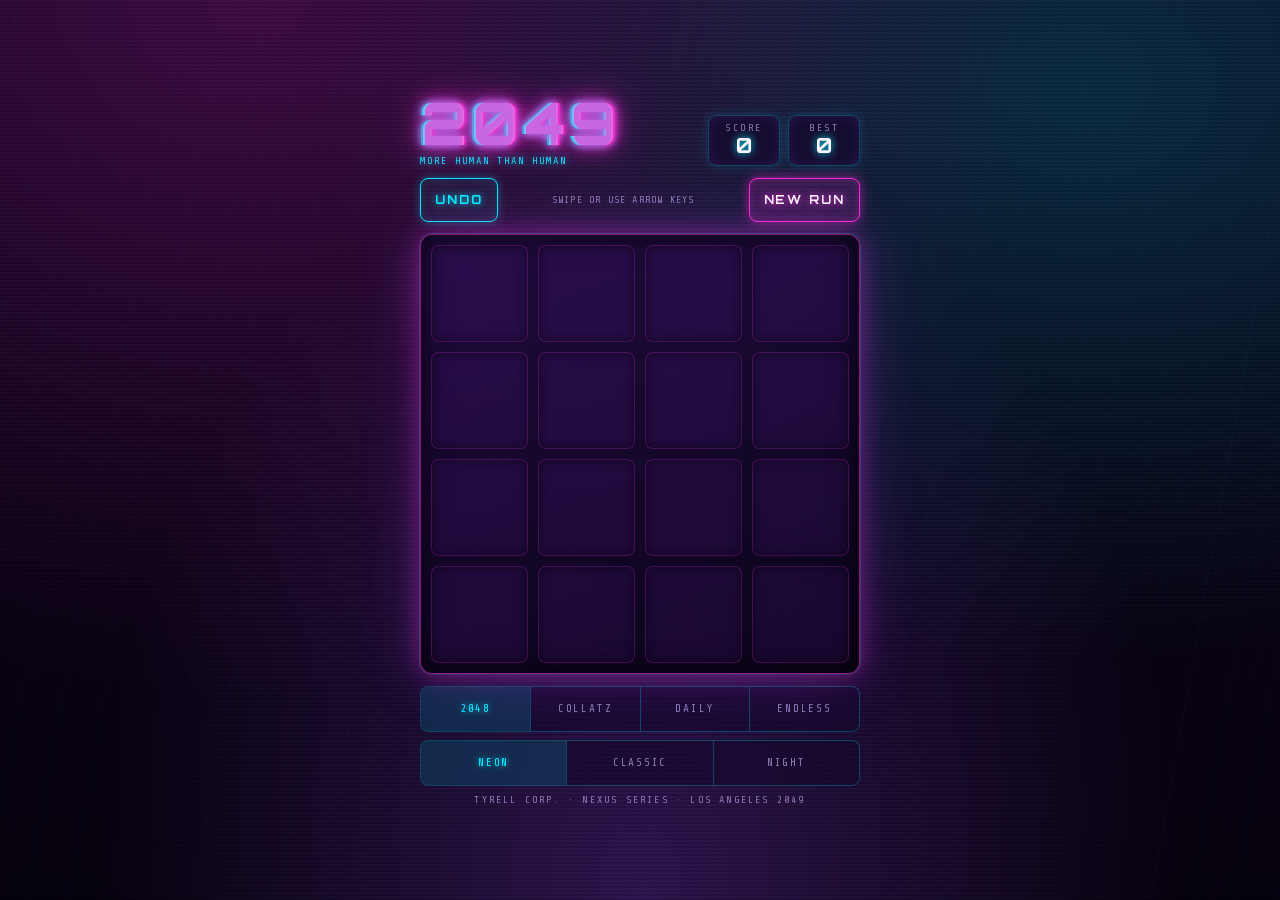
==== commit 3821cd99: "Work offline: service worker, self-hosted fonts, web app manifest The game is now a progressive web " ====
--- a/web/index.html
+++ b/web/index.html
@@ -5,18 +5,19 @@
   <meta name="viewport" content="width=device-width, initial-scale=1, viewport-fit=cover, user-scalable=no">
   <meta name="theme-color" content="#07020f">
   <!-- Applies the saved theme before first paint; the game owns it from then on. -->
-  <script>try{var t=localStorage.getItem('nexus2049.theme');document.documentElement.setAttribute('data-theme',t==='classic'||t==='night'?t:'neon')}catch(e){}</script>
+  <script>try{let t=localStorage.getItem('nexus2049.theme');document.documentElement.setAttribute('data-theme',t==='classic'||t==='night'?t:'neon')}catch(e){}</script>
   <meta name="apple-mobile-web-app-capable" content="yes">
   <meta name="apple-mobile-web-app-status-bar-style" content="black-translucent">
   <meta name="mobile-web-app-capable" content="yes">
   <meta name="description" content="2049: a Blade Runner themed 2048, plus Collatz, daily and endless modes where equal tiles follow 3n+1 or n/2. Rust and WebAssembly.">
   <title>2049</title>
   <link rel="icon" href="favicon.svg" type="image/svg+xml">
-  <link rel="preconnect" href="https://fonts.googleapis.com">
-  <link rel="preconnect" href="https://fonts.gstatic.com" crossorigin>
-  <link href="https://fonts.googleapis.com/css2?family=Orbitron:wght@500;700;900&family=Share+Tech+Mono&display=swap" rel="stylesheet">
-  <link rel="stylesheet" href="style.css?v=7">
-  <link rel="modulepreload" href="pkg/nexus2049.js?v=7">
+  <link rel="apple-touch-icon" href="icons/apple-touch-icon.png">
+  <link rel="manifest" href="manifest.webmanifest">
+  <link rel="preload" href="fonts/orbitron.woff2" as="font" type="font/woff2" crossorigin>
+  <link rel="preload" href="fonts/share-tech-mono.woff2" as="font" type="font/woff2" crossorigin>
+  <link rel="stylesheet" href="style.css?v=8">
+  <link rel="modulepreload" href="pkg/nexus2049.js?v=8">
 </head>
 <body>
   <div class="rain" aria-hidden="true"></div>
@@ -90,9 +91,16 @@
   </main>
 
   <script type="module">
-    import init, * as nexus from './pkg/nexus2049.js?v=7';
+    import init, * as nexus from './pkg/nexus2049.js?v=8';
     window.Nexus = nexus;
-    init().catch(function (e) { console.error('2049 failed to start', e); });
+    // The module path carries the same version as the glue so a cached binary never pairs with new glue.
+    init({ module_or_path: './pkg/nexus2049_bg.wasm?v=8' }).catch(function (e) { console.error('2049 failed to start', e); });
+    // The service worker precaches the whole game, so later visits need no network at all.
+    if ('serviceWorker' in navigator) {
+      window.addEventListener('load', function () {
+        navigator.serviceWorker.register('./sw.js').catch(function (e) { console.warn('offline cache unavailable', e); });
+      });
+    }
   </script>
 </body>
 </html>
--- a/web/style.css
+++ b/web/style.css
@@ -1,3 +1,19 @@
+/* Self-hosted fonts (SIL Open Font License), so the page needs no network to render. */
+@font-face {
+  font-family: 'Orbitron';
+  font-style: normal;
+  font-weight: 500 900;
+  font-display: swap;
+  src: url(fonts/orbitron.woff2) format('woff2');
+}
+@font-face {
+  font-family: 'Share Tech Mono';
+  font-style: normal;
+  font-weight: 400;
+  font-display: swap;
+  src: url(fonts/share-tech-mono.woff2) format('woff2');
+}
+
 :root {
   --bg: #07020f;
   --bg-2: #0e0520;
@@ -794,9 +810,11 @@
 @media (max-height: 480px) and (min-width: 480px) {
   .foot-switches { flex-direction: row; }
   .foot-switches > .seg { width: auto; }
-  /* Four mode segments and three theme segments share the row at equal widths. */
+  /* Four mode segments and three theme segments share the row at equal widths;
+     the narrower segments give their padding to the labels. */
   .seg-modes { flex: 4; }
   .seg-theme { flex: 3; }
+  .seg-btn { padding: 0 2px; }
 }
 
 /* ---------- Classic theme: a modern take on the original 2048 look ---------- */
@@ -983,3 +1001,207 @@
   letter-spacing: -0.01em;
 }
 [data-theme="classic"] .overlay-sub { color: var(--muted); font-weight: 500; letter-spacing: 0.06em; }
+
+/* ---------- Night theme: an ultra-dark mode for playing in bed with the lights off ----------
+   Pure black page and board so OLED pixels switch off. Tiles are near-black slabs whose numerals
+   carry the ramp (sand, amber, ember, russet, gold) with a 1px edge in the numeral hue that
+   strengthens with value. Odd Collatz tiles sit on plum with brick-rose numerals and a stronger
+   edge, so parity reads as outlined versus traced as well as by hue. No glow, flicker, glitch,
+   rain, scanlines, pulse or win flash. Every text colour stays at or below 0.30 relative
+   luminance and every fill at or below 0.012; every numeral measures 5:1 or better on its fill. */
+
+:root[data-theme="night"] {
+  --bg: #000000;
+  --bg-2: #000000;
+  --panel: #0d0b09;
+  --line: rgba(216, 150, 80, 0.16);
+  --cell: transparent;
+  --cell-line: rgba(255, 200, 140, 0.12);
+  /* Nothing is white here: anything the base sheet paints white lands on sand. The neon
+     tokens are remapped too, so a base rule this block misses resolves to something dim. */
+  --white: #9e9078;
+  --text: #9e9078;
+  --muted: #948770;
+  --pink: #bd7a88;
+  --pink-2: #bd7a88;
+  --purple: #4e2a40;
+  --purple-2: #6c4860;
+  --cyan: #bd873a;
+  --cyan-2: #9e9078;
+  --sand: #9e9078;
+  --amber: #bd873a;
+  --ember: #d8622c;
+  --gold: #b28e2c;
+  --rose: #bd7a88;
+}
+[data-theme="night"] body {
+  background: #000000;
+  color: var(--text);
+}
+[data-theme="night"] .rain,
+[data-theme="night"] .scanlines { display: none; }
+
+[data-theme="night"] .title {
+  color: #a86a34;
+  text-shadow: none;
+  animation: none;
+  font-weight: 700;
+}
+[data-theme="night"] .title::before,
+[data-theme="night"] .title::after { display: none; }
+[data-theme="night"] .tagline { color: var(--muted); text-shadow: none; }
+
+[data-theme="night"] .score-box {
+  background: var(--panel);
+  border: 1px solid var(--line);
+  box-shadow: none;
+}
+[data-theme="night"] .score-label { color: var(--muted); }
+[data-theme="night"] .score-value { color: var(--amber); text-shadow: none; }
+[data-theme="night"] .score-delta { color: var(--amber); text-shadow: none; }
+
+[data-theme="night"] .status-line { color: var(--muted); }
+[data-theme="night"] .status-line.goal { color: var(--amber); text-shadow: none; }
+[data-theme="night"] .status-line.warn { color: var(--ember); text-shadow: none; }
+
+[data-theme="night"] .seg {
+  background: var(--panel);
+  border: 1px solid var(--line);
+  box-shadow: none;
+}
+[data-theme="night"] .seg-btn { color: var(--muted); }
+[data-theme="night"] .seg-btn + .seg-btn { border-left-color: var(--line); }
+/* A checked segment is marked by a bar as well as its label colour, so the state does not rest on hue. */
+[data-theme="night"] .seg-btn[aria-checked="true"] {
+  color: var(--amber);
+  background: rgba(216, 130, 58, 0.12);
+  box-shadow: inset 0 -2px 0 var(--amber);
+  text-shadow: none;
+}
+[data-theme="night"] .seg-btn.daily[aria-checked="true"] {
+  color: var(--rose);
+  background: rgba(192, 112, 128, 0.12);
+  box-shadow: inset 0 -2px 0 var(--rose);
+  text-shadow: none;
+}
+/* Pressing darkens rather than lightens, so the label keeps its contrast while the finger is down. */
+[data-theme="night"] .seg-btn:active { background: rgba(0, 0, 0, 0.3); }
+/* The ring is inset; sand reads on the black track and on a checked (amber or rose) segment.
+   On a checked segment it sits 1px further in so it does not fuse with the bar. */
+[data-theme="night"] .seg-btn:focus-visible { outline-color: var(--sand); }
+[data-theme="night"] .seg-btn[aria-checked="true"]:focus-visible { outline-color: var(--sand); outline-offset: -5px; }
+
+[data-theme="night"] .btn {
+  color: var(--amber);
+  background: rgba(216, 130, 58, 0.06);
+  border: 1px solid rgba(216, 130, 58, 0.62);
+  box-shadow: none;
+  text-shadow: none;
+}
+[data-theme="night"] .btn:hover { background: rgba(216, 130, 58, 0.12); }
+[data-theme="night"] .btn-primary {
+  color: var(--gold);
+  border-color: rgba(216, 98, 44, 0.8);
+  background: rgba(216, 98, 44, 0.14);
+  box-shadow: none;
+  text-shadow: none;
+}
+[data-theme="night"] .btn-primary:hover { background: rgba(216, 98, 44, 0.22); }
+/* Browsers default to a blue focus ring; keep it warm and dim. */
+[data-theme="night"] .btn:focus-visible {
+  outline: 2px solid var(--sand);
+  outline-offset: 2px;
+  box-shadow: none;
+}
+
+/* The board is black too: only a warm hairline grid marks the empty cells, so their pixels stay off. */
+[data-theme="night"] .board,
+[data-theme="night"] .board.collatz {
+  background: #000000;
+  border: 1px solid var(--line);
+  box-shadow: none;
+}
+[data-theme="night"] .board.collatz.stuck {
+  border-color: rgba(216, 98, 44, 0.7);
+  box-shadow: none;
+}
+[data-theme="night"] .cell {
+  background: var(--cell);
+  border: 1px solid var(--cell-line);
+  box-shadow: none;
+}
+
+/* 2048 tiles: near-black slabs. The numeral hue and a 1px edge carry the ramp:
+   grey-sand (2), sand (4), amber (8 to 64), ember (128 to 512), salmon (1024), gold (2048 and up).
+   The edge brightens with value as well, the one cue that survives colour-vision deficiency. */
+[data-theme="night"] .tile,
+[data-theme="night"] .tile[data-v] {
+  color: var(--sand);
+  background: #121212;
+  border: 1px solid #2f2c27;
+  box-shadow: none;
+  text-shadow: none;
+}
+[data-theme="night"] .tile[data-v="2"]    { color: #8f8a80; background: #121212; border-color: #2e2c2a; }
+[data-theme="night"] .tile[data-v="4"]    { color: #9d8c6a; background: #151311; border-color: #383228; }
+[data-theme="night"] .tile[data-v="8"]    { color: #a78f5a; background: #181410; border-color: #433926; }
+[data-theme="night"] .tile[data-v="16"]   { color: #b38e46; background: #1a1510; border-color: #503f23; }
+[data-theme="night"] .tile[data-v="32"]   { color: #bd8a36; background: #1c1510; border-color: #5c441f; }
+[data-theme="night"] .tile[data-v="64"]   { color: #c8822e; background: #1e1510; border-color: #734c1f; }
+[data-theme="night"] .tile[data-v="128"]  { color: #d2782c; background: #20150f; border-color: #874e20; }
+[data-theme="night"] .tile[data-v="256"]  { color: #dc6e2c; background: #22150e; border-color: #9d5022; }
+[data-theme="night"] .tile[data-v="512"]  { color: #e4622c; background: #24150d; border-color: #b24e24; }
+[data-theme="night"] .tile[data-v="1024"] { color: #df7558; background: #25170c; border-color: #be644a; }
+[data-theme="night"] .tile[data-v="2048"],
+[data-theme="night"] .tile[data-v="4096"],
+[data-theme="night"] .tile[data-v="8192"],
+[data-theme="night"] .tile[data-v="16384"],
+[data-theme="night"] .tile[data-v="32768"],
+[data-theme="night"] .tile[data-v="65536"] { color: #b28e2c; background: #27190c; border-color: #a48229; }
+/* No pulsing highlight and no bright flash: the gold edge is the only win marker. */
+[data-theme="night"] .tile[data-v="2048"]::before,
+[data-theme="night"] .tile[data-v="4096"]::before,
+[data-theme="night"] .tile[data-v="8192"]::before,
+[data-theme="night"] .tile[data-v="16384"]::before,
+[data-theme="night"] .tile[data-v="32768"]::before,
+[data-theme="night"] .tile[data-v="65536"]::before { display: none; animation: none; }
+/* Merge and clear rings stay, but as a faint amber hairline instead of white or the numeral colour. */
+[data-theme="night"] .tile.merged::after,
+[data-theme="night"] .tile.cleared::after { border-color: rgba(216, 130, 58, 0.3); }
+
+/* Collatz tiles: evens reuse four rungs of the ramp, odds sit on plum with brick-rose numerals
+   and a wider edge (parity as a shape, not only a hue), the 1 is gold like the 2048. */
+[data-theme="night"] .board.collatz .tile[data-par][data-band],
+[data-theme="night"] .board.collatz .tile[data-par="one"] {
+  border: 1px solid #2f2c27;
+  box-shadow: none;
+  text-shadow: none;
+}
+[data-theme="night"] .board.collatz .tile[data-par="even"][data-band="0"] { color: #9d8c6a; background: #151311; border-color: #383228; }
+[data-theme="night"] .board.collatz .tile[data-par="even"][data-band="1"] { color: #b38e46; background: #1a1510; border-color: #503f23; }
+[data-theme="night"] .board.collatz .tile[data-par="even"][data-band="2"] { color: #c8822e; background: #1e1510; border-color: #734c1f; }
+[data-theme="night"] .board.collatz .tile[data-par="even"][data-band="3"] { color: #dc6e2c; background: #22150e; border-color: #9d5022; }
+[data-theme="night"] .board.collatz .tile[data-par="odd"][data-band="0"] { color: #b08892; background: #171012; border-color: #5c464c; }
+[data-theme="night"] .board.collatz .tile[data-par="odd"][data-band="1"] { color: #ba837b; background: #1a1014; border-color: #724f4d; }
+[data-theme="night"] .board.collatz .tile[data-par="odd"][data-band="2"] { color: #c47878; background: #1d1016; border-color: #8a5456; }
+[data-theme="night"] .board.collatz .tile[data-par="odd"][data-band="3"] { color: #be7a88; background: #201118; border-color: #925d69; }
+[data-theme="night"] .board.collatz .tile[data-par="one"][data-band] { color: #b28e2c; background: #27190c; border-color: #a48229; }
+[data-theme="night"] .board.collatz .tile[data-par="odd"][data-band] { border-width: 2px; }
+[data-theme="night"] .board.collatz .tile[data-par="one"]::before { display: none; animation: none; }
+/* Captions: sand on a darker chip with a hairline, the same on every band so the chip never adds light. */
+[data-theme="night"] .board.collatz .tile .cap,
+[data-theme="night"] .board.collatz .tile[data-par="even"][data-band="1"] .cap,
+[data-theme="night"] .board.collatz .tile[data-par="one"] .cap {
+  color: var(--sand);
+  background: rgba(0, 0, 0, 0.45);
+  box-shadow: inset 0 0 0 1px rgba(255, 200, 140, 0.14);
+}
+
+[data-theme="night"] .overlay { background: rgba(0, 0, 0, 0.88); }
+[data-theme="night"] .overlay-kicker { color: var(--amber); text-shadow: none; }
+[data-theme="night"] .overlay-title,
+[data-theme="night"] .overlay.win .overlay-title { color: var(--sand); text-shadow: none; font-weight: 700; }
+[data-theme="night"] .overlay.win .overlay-title { color: var(--gold); }
+[data-theme="night"] .overlay-sub { color: var(--muted); }
+
+[data-theme="night"] .foot-line { color: var(--muted); }
